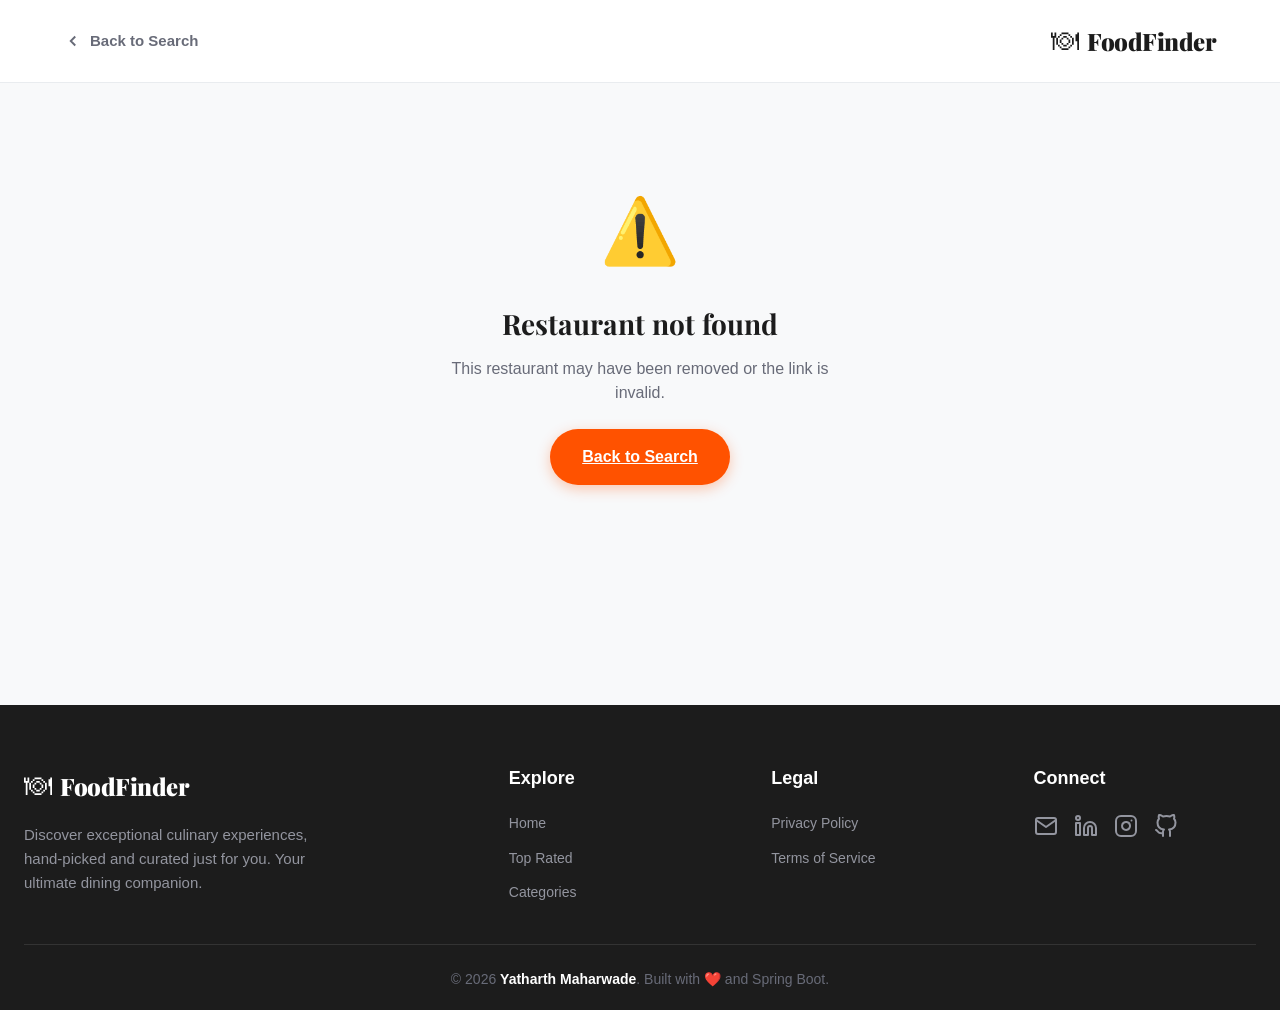
==== backend/src/main/resources/static/details.html @ bb1c381b "Initial Commit:Foodfinder v1.0.0" ====
<!DOCTYPE html>
<html lang="en">
<head>
    <meta charset="UTF-8">
    <meta name="viewport" content="width=device-width, initial-scale=1.0">
    <title>Restaurant Details — FoodFinder</title>
    <link rel="preconnect" href="https://fonts.googleapis.com">
    <link rel="preconnect" href="https://fonts.gstatic.com" crossorigin>
    <link href="https://fonts.googleapis.com/css2?family=Playfair+Display:wght@400;700;900&family=DM+Sans:ital,opsz,wght@0,9..40,300;0,9..40,400;0,9..40,500;1,9..40,300&display=swap" rel="stylesheet">
    <link rel="stylesheet" href="styles.css?v=2">
</head>
<body class="details-page">

<nav class="navbar navbar-detail">
    <a href="index.html" class="nav-back">
        <svg viewBox="0 0 24 24" fill="none" stroke="currentColor" stroke-width="2.5"><polyline points="15,18 9,12 15,6"/></svg>
        Back to Search
    </a>
    <div class="nav-brand">
        <span class="nav-logo">🍽</span>
        <span class="nav-name">FoodFinder</span>
    </div>
</nav>

<main class="detail-main">
    
    <!-- Loading & Error -->
    <div class="container">
        <div class="loading-state" id="detail-loading">
            <div class="spinner-wrap">
                <div class="spinner"></div>
                <p>Loading restaurant details...</p>
            </div>
        </div>

        <div class="error-state" id="detail-error" style="display:none">
            <div class="empty-icon">⚠️</div>
            <h3>Restaurant not found</h3>
            <p>This restaurant may have been removed or the link is invalid.</p>
            <a href="index.html" class="btn-search">Back to Search</a>
        </div>
    </div>

    <!-- Detail Content -->
    <div class="detail-content" id="detail-content" style="display:none">

        <!-- Full Width Hero Banner -->
        <div class="detail-hero-banner" id="detail-hero-banner">
            <div class="hero-overlay"></div>
            <div class="container detail-hero-container">
                <div class="detail-header-info glass-panel">
                    <div class="detail-badges" id="detail-badges"></div>
                    <h1 class="detail-name" id="detail-name"></h1>
                    <div class="detail-meta" id="detail-meta"></div>
                    <div class="detail-quick-facts" id="detail-quick-facts"></div>
                </div>
            </div>
        </div>

        <div class="container detail-body-overlap">
            <div class="detail-body">
                <div class="detail-main-col">

                    <!-- About -->
                    <section class="detail-section">
                        <h2 class="section-title">About</h2>
                        <div class="detail-about" id="detail-about"></div>
                    </section>

                    <!-- Menu / Dishes -->
                    <section class="detail-section" id="menu-section">
                        <h2 class="section-title">Menu Highlights</h2>
                        <div class="menu-tags" id="menu-tags"></div>
                    </section>

                    <!-- Map Placeholder -->
                    <section class="detail-section">
                        <h2 class="section-title">Location</h2>
                        <div class="map-placeholder" id="map-placeholder">
                            <div class="map-pin">📍</div>
                            <p class="map-address" id="map-address"></p>
                            <a class="btn-maps" id="maps-link" target="_blank" rel="noopener noreferrer">
                                Open in Google Maps
                            </a>
                        </div>
                    </section>
                </div>

                <aside class="detail-sidebar">

                    <!-- Rating Card -->
                    <div class="sidebar-card rating-card glass-sidebar">
                        <h3>Rating</h3>
                        <div class="big-rating" id="big-rating"></div>
                        <div class="rating-bar-wrap" id="rating-bar"></div>
                        <p class="rating-votes" id="rating-votes"></p>
                    </div>

                    <!-- Info Card -->
                    <div class="sidebar-card info-card glass-sidebar">
                        <h3>Details</h3>
                        <ul class="info-list" id="info-list"></ul>
                    </div>

                    <!-- Share / CTA -->
                    <div class="sidebar-card cta-card glass-sidebar">
                        <button class="btn-search full-width" id="share-btn">Share Restaurant</button>
                    </div>
                </aside>
            </div>
        </div>
    </div>
</main>

<footer class="footer">
    <div class="container">
        <div class="footer-grid">
            <div class="footer-col brand-col">
                <div class="footer-brand">
                    <span class="nav-logo">🍽</span>
                    <span class="nav-name">FoodFinder</span>
                </div>
                <p class="footer-description">Discover exceptional culinary experiences, hand-picked and curated just for you. Your ultimate dining companion.</p>
            </div>
            
            <div class="footer-col">
                <h4>Explore</h4>
                <ul>
                    <li><a href="index.html">Home</a></li>
                    <li><a href="#">Top Rated</a></li>
                    <li><a href="#">Categories</a></li>
                </ul>
            </div>

            <div class="footer-col">
                <h4>Legal</h4>
                <ul>
                    <li><a href="#">Privacy Policy</a></li>
                    <li><a href="#">Terms of Service</a></li>
                </ul>
            </div>
            
            <div class="footer-col">
                <h4>Connect</h4>
                <div class="social-links">
                    <a href="mailto:yatharth0503@hotmail.com" aria-label="Email" target="_blank" rel="noopener noreferrer">
                        <svg viewBox="0 0 24 24" width="24" height="24" stroke="currentColor" stroke-width="2" fill="none" stroke-linecap="round" stroke-linejoin="round"><path d="M4 4h16c1.1 0 2 .9 2 2v12c0 1.1-.9 2-2 2H4c-1.1 0-2-.9-2-2V6c0-1.1.9-2 2-2z"></path><polyline points="22,6 12,13 2,6"></polyline></svg>
                    </a>
                    <a href="https://www.linkedin.com/in/yatharthmaharwade/" aria-label="LinkedIn" target="_blank" rel="noopener noreferrer">
                        <svg viewBox="0 0 24 24" width="24" height="24" stroke="currentColor" stroke-width="2" fill="none" stroke-linecap="round" stroke-linejoin="round"><path d="M16 8a6 6 0 0 1 6 6v7h-4v-7a2 2 0 0 0-2-2 2 2 0 0 0-2 2v7h-4v-7a6 6 0 0 1 6-6z"></path><rect x="2" y="9" width="4" height="12"></rect><circle cx="4" cy="4" r="2"></circle></svg>
                    </a>
                    <a href="https://www.instagram.com/yatharth__maharwade/" aria-label="Instagram" target="_blank" rel="noopener noreferrer">
                        <svg viewBox="0 0 24 24" width="24" height="24" stroke="currentColor" stroke-width="2" fill="none" stroke-linecap="round" stroke-linejoin="round"><rect x="2" y="2" width="20" height="20" rx="5" ry="5"></rect><path d="M16 11.37A4 4 0 1 1 12.63 8 4 4 0 0 1 16 11.37z"></path><line x1="17.5" y1="6.5" x2="17.51" y2="6.5"></line></svg>
                    </a>
                    <a href="https://github.com/yatharth5304" aria-label="GitHub" target="_blank" rel="noopener noreferrer">
                        <svg viewBox="0 0 24 24" width="24" height="24" stroke="currentColor" stroke-width="2" fill="none" stroke-linecap="round" stroke-linejoin="round"><path d="M9 19c-5 1.5-5-2.5-7-3m14 6v-3.87a3.37 3.37 0 0 0-.94-2.61c3.14-.35 6.44-1.54 6.44-7A5.44 5.44 0 0 0 20 4.77 5.07 5.07 0 0 0 19.91 1S18.73.65 16 2.48a13.38 13.38 0 0 0-7 0C6.27.65 5.09 1 5.09 1A5.07 5.07 0 0 0 5 4.77a5.44 5.44 0 0 0-1.5 3.78c0 5.42 3.3 6.61 6.44 7A3.37 3.37 0 0 0 9 18.13V22"></path></svg>
                    </a>
                </div>
            </div>
        </div>
        
        <div class="footer-bottom">
            <p class="footer-copy">&copy; 2026 <strong>Yatharth Maharwade</strong>. Built with ❤️ and Spring Boot.</p>
        </div>
    </div>
</footer>

<script src="details.js?v=2"></script>
</body>
</html>
---- backend/src/main/resources/static/styles.css ----
/* ============================================
   FOODFINDER — Premium UI/UX Redesign
   Inspired by Swiggy / Zomato / Google Modern UX
   ============================================ */

/* --- RESET & BASE --- */
*, *::before, *::after { box-sizing: border-box; margin: 0; padding: 0; }

:root {
    /* Palette */
    --primary: #FF5200;      /* Swiggy/Zomato vibrant orange/red vibe */
    --primary-hover: #E64A00;
    --primary-light: #FFF0E5;
    --bg-color: #F8F9FA;
    --surface: #FFFFFF;
    
    --text-primary: #1C1C1C;
    --text-secondary: #686B78;
    --text-tertiary: #93959F;
    
    --border-color: #E9ECEF;
    --shadow-sm: 0 2px 8px rgba(28,28,28,0.08);
    --shadow-md: 0 8px 24px rgba(28,28,28,0.08);
    --shadow-lg: 0 16px 40px rgba(28,28,28,0.12);

    /* Typography */
    --font-display: 'Playfair Display', Georgia, serif;
    --font-body: 'Plus Jakarta Sans', -apple-system, sans-serif;

    /* Spacing */
    --radius-sm: 8px;
    --radius-md: 12px;
    --radius-lg: 20px;
    --radius-pill: 100px;

    /* Transitions */
    --transition: 0.25s cubic-bezier(0.4, 0, 0.2, 1);
}

html { scroll-behavior: smooth; }

body {
    font-family: var(--font-body);
    background: var(--bg-color);
    color: var(--text-primary);
    line-height: 1.5;
    min-height: 100vh;
    font-size: 15px;
    -webkit-font-smoothing: antialiased;
}

/* --- HERO / HEADER --- */
.hero {
    position: relative;
    background: var(--surface);
    display: flex;
    flex-direction: column;
    overflow: visible;
    border-bottom: 1px solid var(--border-color);
}

/* Optional subtle background pattern or gradient for hero */
.hero-bg {
    position: absolute;
    inset: 0;
    background: radial-gradient(circle at top right, #FFF4ED 0%, transparent 40%),
                radial-gradient(circle at bottom left, #F2F6FF 0%, transparent 40%);
    pointer-events: none;
    z-index: 0;
}

.navbar {
    position: relative;
    z-index: 10;
    display: flex;
    align-items: center;
    justify-content: space-between;
    padding: 20px 5%;
    max-width: 1400px;
    margin: 0 auto;
    width: 100%;
}

.nav-brand {
    display: flex;
    align-items: center;
    gap: 8px;
}

.nav-logo { font-size: 28px; }

.nav-name {
    font-family: var(--font-display);
    font-size: 24px;
    font-weight: 900;
    color: var(--surface);
    letter-spacing: -0.5px;
    text-shadow: 0 2px 4px rgba(0,0,0,0.5);
}

/* Detect Location Button in Nav */
.nav-actions {
    display: flex;
    gap: 12px;
}

.btn-location {
    display: flex;
    align-items: center;
    gap: 8px;
    background: var(--surface);
    color: var(--text-primary);
    border: 1px solid var(--border-color);
    padding: 10px 20px;
    border-radius: var(--radius-pill);
    font-family: var(--font-body);
    font-size: 14px;
    font-weight: 600;
    cursor: pointer;
    transition: var(--transition);
    box-shadow: var(--shadow-sm);
}

.btn-location svg {
    width: 18px; height: 18px;
    color: var(--primary);
}

.btn-location:hover {
    border-color: var(--primary);
    box-shadow: 0 4px 12px rgba(255,82,0,0.15);
}

.btn-location.loading {
    opacity: 0.7;
    pointer-events: none;
    animation: pulse 1.5s infinite;
}

.btn-location.active {
    background: var(--primary-light);
    border-color: var(--primary);
    color: var(--primary);
}

@keyframes pulse {
    0% { opacity: 0.6; }
    50% { opacity: 1; }
    100% { opacity: 0.6; }
}

/* --- HERO CONTENT --- */
.hero-content {
    position: relative;
    z-index: 5;
    display: flex;
    flex-direction: column;
    align-items: center;
    justify-content: center;
    padding: 80px 20px 100px;
    text-align: center;
}

.hero-title {
    font-family: var(--font-display);
    font-size: clamp(40px, 6vw, 72px);
    font-weight: 900;
    line-height: 1.1;
    color: var(--surface);
    text-shadow: 0 2px 10px rgba(0,0,0,0.6);
    letter-spacing: -1.5px;
    margin-bottom: 20px;
    animation: fadeUp 0.6s ease both;
}

.hero-title em {
    font-style: italic;
    color: var(--primary);
}

.hero-subtitle {
    font-size: 18px;
    color: var(--surface);
    text-shadow: 0 1px 4px rgba(0,0,0,0.6);
    max-width: 500px;
    margin-bottom: 48px;
    animation: fadeUp 0.6s 0.1s ease both;
}

@keyframes fadeUp {
    from { opacity: 0; transform: translateY(20px); }
    to { opacity: 1; transform: translateY(0); }
}

/* --- SEARCH CARD (Google/Airbnb Style) --- */
.search-card {
    background: var(--surface);
    border-radius: var(--radius-pill);
    padding: 10px;
    width: 100%;
    max-width: 800px;
    box-shadow: var(--shadow-lg);
    border: 1px solid var(--border-color);
    display: flex;
    align-items: center;
    animation: fadeUp 0.6s 0.2s ease both;
    position: relative;
    z-index: 20; /* Keep above results */
}

.search-fields {
    display: flex;
    flex: 1;
    align-items: center;
    position: relative;
}

.autocomplete-wrapper {
    position: relative;
    flex: 1;
    display: flex;
    flex-direction: column;
    padding: 8px 24px;
    border-radius: var(--radius-pill);
    transition: background 0.2s;
    cursor: text;
}

.autocomplete-wrapper:hover {
    background: var(--bg-color);
}

.autocomplete-wrapper:focus-within {
    background: var(--surface);
    box-shadow: 0 0 0 2px var(--primary) inset;
}

.search-field label {
    display: flex;
    align-items: center;
    gap: 6px;
    font-size: 12px;
    font-weight: 700;
    color: var(--text-primary);
    margin-bottom: 4px;
}

.search-field label svg {
    width: 14px; height: 14px;
    color: var(--primary);
}

.search-field input {
    background: transparent;
    border: none;
    outline: none;
    font-family: var(--font-body);
    font-size: 15px;
    font-weight: 500;
    color: var(--text-primary);
    width: 100%;
}

.search-field input::placeholder {
    color: var(--text-tertiary);
    font-weight: 400;
}

.search-divider {
    width: 1px;
    height: 40px;
    background: var(--border-color);
    margin: 0 8px;
}

.search-actions {
    margin-left: 8px;
}

.btn-search {
    background: var(--primary);
    color: white;
    border: none;
    border-radius: var(--radius-pill);
    padding: 16px 32px;
    font-family: var(--font-body);
    font-size: 16px;
    font-weight: 700;
    cursor: pointer;
    display: flex;
    align-items: center;
    gap: 8px;
    transition: var(--transition);
    box-shadow: 0 4px 14px rgba(255,82,0,0.3);
}

.btn-search:hover {
    background: var(--primary-hover);
    transform: translateY(-1px);
    box-shadow: 0 6px 20px rgba(255,82,0,0.4);
}

.btn-search svg {
    width: 20px; height: 20px;
    stroke: white;
}

/* --- AUTOCOMPLETE DROPDOWN --- */
.autocomplete-dropdown {
    position: absolute;
    top: calc(100% + 16px);
    left: 0;
    width: 100%;
    background: var(--surface);
    border-radius: var(--radius-md);
    box-shadow: var(--shadow-lg);
    border: 1px solid var(--border-color);
    overflow: hidden;
    display: none;
    z-index: 50;
    max-height: 300px;
    overflow-y: auto;
}

.suggestion-item {
    padding: 14px 20px;
    display: flex;
    align-items: center;
    gap: 12px;
    cursor: pointer;
    transition: background 0.15s;
    font-size: 15px;
    color: var(--text-primary);
    border-bottom: 1px solid var(--border-color);
}

.suggestion-item:last-child { border-bottom: none; }

.suggestion-item svg {
    width: 16px; height: 16px;
    color: var(--text-tertiary);
}

.suggestion-item:hover, .suggestion-item.active {
    background: var(--bg-color);
}

.suggestion-item strong {
    color: var(--primary);
    font-weight: 700;
}

/* Location Status */
.location-status {
    margin-top: 16px;
    font-size: 14px;
    font-weight: 500;
    min-height: 20px;
    transition: opacity 0.3s;
}
.location-status.success { color: #16A34A; }
.location-status.error { color: #DC2626; }

/* --- MAIN CONTENT --- */
.main-content {
    background: var(--bg-color);
    min-height: 60vh;
    padding: 60px 0;
}

.container {
    max-width: 1280px;
    margin: 0 auto;
    padding: 0 24px;
}

/* --- TOOLBAR --- */
.results-toolbar {
    display: flex;
    align-items: center;
    justify-content: space-between;
    margin-bottom: 32px;
    flex-wrap: wrap;
    gap: 16px;
}

.results-count {
    font-family: var(--font-display);
    font-size: 24px;
    font-weight: 700;
    color: var(--text-primary);
}

.results-count span {
    color: var(--primary);
}

.sort-controls {
    display: flex;
    align-items: center;
    gap: 16px;
    flex-wrap: wrap;
}

.sort-label {
    font-size: 13px;
    font-weight: 600;
    color: var(--text-tertiary);
    text-transform: uppercase;
    letter-spacing: 0.5px;
}

.sort-buttons {
    display: flex;
    gap: 8px;
    flex-wrap: wrap;
}

.sort-btn {
    background: var(--surface);
    border: 1px solid var(--border-color);
    border-radius: var(--radius-pill);
    padding: 8px 16px;
    font-family: var(--font-body);
    font-size: 14px;
    font-weight: 600;
    color: var(--text-secondary);
    cursor: pointer;
    transition: var(--transition);
}

.sort-btn:hover {
    border-color: var(--text-tertiary);
    color: var(--text-primary);
}

.sort-btn.active {
    background: var(--text-primary);
    border-color: var(--text-primary);
    color: var(--surface);
}

.sort-btn:disabled {
    opacity: 0.5;
    cursor: not-allowed;
}

/* --- RESTAURANT CARD (Modern & Clean) --- */
.restaurant-grid {
    display: grid;
    grid-template-columns: repeat(auto-fill, minmax(300px, 1fr));
    gap: 32px;
}

.restaurant-card {
    background: var(--surface);
    border-radius: var(--radius-md);
    overflow: hidden;
    transition: var(--transition);
    cursor: pointer;
    animation: cardIn 0.4s ease both;
    border: 1px solid transparent;
}

.restaurant-card:hover {
    transform: translateY(-4px) scale(1.02);
    box-shadow: var(--shadow-md);
}

@keyframes cardIn {
    from { opacity: 0; transform: translateY(10px); }
    to { opacity: 1; transform: translateY(0); }
}

.card-image {
    position: relative;
    height: 200px;
    background: var(--bg-color);
    border-radius: var(--radius-md);
    display: flex;
    align-items: center;
    justify-content: center;
    overflow: hidden;
    margin-bottom: 16px;
}

.card-emoji {
    font-size: 80px;
    transition: transform 0.4s ease;
}

.restaurant-card:hover .card-emoji {
    transform: scale(1.1) rotate(-5deg);
}

.card-image-overlay {
    position: absolute;
    inset: 0;
    background: linear-gradient(to bottom, transparent 60%, rgba(0,0,0,0.1));
}

.card-rating-badge {
    position: absolute;
    top: 12px;
    right: 12px;
    background: #259E47; /* Swiggy/Zomato green for rating */
    color: white;
    border-radius: 6px;
    padding: 4px 8px;
    display: flex;
    align-items: center;
    gap: 4px;
    font-size: 13px;
    font-weight: 700;
    box-shadow: var(--shadow-sm);
}

.card-rating-badge .rating-star { color: white; font-size: 11px; }

.card-distance {
    position: absolute;
    bottom: 12px;
    left: 12px;
    background: rgba(255,255,255,0.9);
    backdrop-filter: blur(4px);
    color: var(--text-primary);
    border-radius: 4px;
    padding: 4px 8px;
    font-size: 12px;
    font-weight: 700;
    box-shadow: var(--shadow-sm);
}

.card-body {
    padding: 0 4px;
}

.card-name {
    font-family: var(--font-body);
    font-size: 18px;
    font-weight: 700;
    color: var(--text-primary);
    margin-bottom: 6px;
    line-height: 1.3;
    white-space: nowrap;
    overflow: hidden;
    text-overflow: ellipsis;
}

.card-cuisines {
    font-size: 14px;
    color: var(--text-secondary);
    margin-bottom: 12px;
    white-space: nowrap;
    overflow: hidden;
    text-overflow: ellipsis;
}

.card-footer {
    display: flex;
    align-items: center;
    justify-content: space-between;
    padding-top: 12px;
    border-top: 1px dashed var(--border-color);
}

.card-price {
    font-size: 14px;
    font-weight: 600;
    color: var(--text-secondary);
}

.card-location {
    font-size: 13px;
    color: var(--text-tertiary);
    margin-top: 2px;
}

.btn-view {
    background: transparent;
    color: var(--primary);
    border: none;
    font-family: var(--font-body);
    font-size: 14px;
    font-weight: 700;
    cursor: pointer;
    display: flex;
    align-items: center;
    gap: 4px;
    transition: var(--transition);
}

.btn-view:hover {
    color: var(--primary-hover);
}

.btn-view svg {
    width: 16px; height: 16px;
    transition: transform 0.2s;
}

.restaurant-card:hover .btn-view svg {
    transform: translateX(4px);
}

/* --- SKELETON LOADER --- */
.skeleton-card {
    background: var(--surface);
    border-radius: var(--radius-md);
    height: 320px;
    padding: 0;
    display: flex;
    flex-direction: column;
    overflow: hidden;
}

.skeleton-card::before {
    content: "";
    display: block;
    height: 200px;
    background: #E2E4E8;
    margin-bottom: 16px;
    border-radius: var(--radius-md);
    animation: shimmer 1.5s infinite linear;
    background: linear-gradient(to right, #E2E4E8 8%, #F0F2F5 18%, #E2E4E8 33%);
    background-size: 800px 100%;
}

.skeleton-card::after {
    content: "";
    display: block;
    height: 20px;
    width: 70%;
    margin: 0 4px 12px;
    background: #E2E4E8;
    border-radius: 4px;
    animation: shimmer 1.5s infinite linear;
    background: linear-gradient(to right, #E2E4E8 8%, #F0F2F5 18%, #E2E4E8 33%);
    background-size: 800px 100%;
}

@keyframes shimmer {
    0% { background-position: -400px 0; }
    100% { background-position: 400px 0; }
}

/* --- EMPTY / ERROR STATES --- */
.empty-state, .error-state {
    display: flex;
    flex-direction: column;
    align-items: center;
    justify-content: center;
    padding: 100px 24px;
    text-align: center;
}

.empty-icon {
    font-size: 64px;
    margin-bottom: 24px;
}

.empty-state h3, .error-state h3 {
    font-family: var(--font-display);
    font-size: 28px;
    font-weight: 700;
    margin-bottom: 12px;
    color: var(--text-primary);
}

.empty-state p, .error-state p {
    color: var(--text-secondary);
    max-width: 400px;
    margin-bottom: 24px;
    font-size: 16px;
}

.btn-clear {
    background: var(--surface);
    color: var(--primary);
    border: 2px solid var(--primary);
    border-radius: var(--radius-pill);
    padding: 12px 32px;
    font-family: var(--font-body);
    font-size: 15px;
    font-weight: 700;
    cursor: pointer;
    transition: var(--transition);
}

.btn-clear:hover {
    background: var(--primary);
    color: white;
}

/* --- PAGINATION --- */
.pagination {
    display: flex;
    justify-content: center;
    align-items: center;
    gap: 8px;
    margin-top: 60px;
    flex-wrap: wrap;
}

.page-btn {
    width: 40px;
    height: 40px;
    border: 1px solid var(--border-color);
    border-radius: var(--radius-sm);
    background: var(--surface);
    font-family: var(--font-body);
    font-size: 14px;
    font-weight: 600;
    color: var(--text-secondary);
    cursor: pointer;
    transition: var(--transition);
    display: flex;
    align-items: center;
    justify-content: center;
}

.page-btn:hover, .page-btn.active {
    background: var(--text-primary);
    border-color: var(--text-primary);
    color: white;
}

.page-btn.prev-next {
    width: auto;
    padding: 0 16px;
}

.page-btn:disabled {
    opacity: 0.4;
    cursor: not-allowed;
}

/* --- DETAILS PAGE UI --- */
.details-page .navbar {
    background: var(--surface);
    border-bottom: 1px solid var(--border-color);
}
.details-page .nav-name {
    color: var(--text-primary);
    text-shadow: none;
}
.nav-back {
    display: flex;
    align-items: center;
    gap: 8px;
    font-size: 15px;
    font-weight: 600;
    color: var(--text-secondary);
    text-decoration: none;
    transition: var(--transition);
}
.nav-back:hover { color: var(--primary); }
.nav-back svg { width: 18px; height: 18px; }

.detail-main { padding: 0 0 80px; }

.detail-hero-banner {
    position: relative;
    width: 100%;
    height: 400px;
    background-size: cover;
    background-position: center;
    background-color: var(--bg-color);
    display: flex;
    align-items: flex-end;
    padding-bottom: 60px;
}

.detail-hero-banner .hero-overlay {
    position: absolute;
    inset: 0;
    background: linear-gradient(to top, rgba(0,0,0,0.85) 0%, rgba(0,0,0,0.1) 100%);
}

.detail-hero-container {
    position: relative;
    z-index: 5;
    width: 100%;
}

.glass-panel {
    background: rgba(255, 255, 255, 0.15);
    backdrop-filter: blur(16px);
    -webkit-backdrop-filter: blur(16px);
    border: 1px solid rgba(255, 255, 255, 0.2);
    border-radius: var(--radius-lg);
    padding: 32px;
    color: white;
    box-shadow: 0 16px 40px rgba(0, 0, 0, 0.3);
}

.detail-body-overlap {
    margin-top: -30px;
    position: relative;
    z-index: 10;
}

.detail-header-info { flex: 1; }
.detail-badges {
    display: flex;
    flex-wrap: wrap;
    gap: 8px;
    margin-bottom: 16px;
}
.detail-badge {
    background: var(--bg-color);
    padding: 6px 12px;
    border-radius: var(--radius-pill);
    font-size: 13px;
    font-weight: 700;
    color: var(--text-secondary);
}
.detail-badge.badge-cuisine {
    background: var(--primary-light);
    color: var(--primary);
}

.detail-name {
    font-family: var(--font-display);
    font-size: clamp(32px, 5vw, 48px);
    font-weight: 900;
    line-height: 1.1;
    margin-bottom: 12px;
    color: white;
    text-shadow: 0 2px 8px rgba(0,0,0,0.5);
}

.detail-meta {
    display: flex;
    flex-wrap: wrap;
    gap: 16px;
    color: rgba(255, 255, 255, 0.9);
    font-size: 15px;
    margin-bottom: 24px;
}

.detail-quick-facts {
    display: flex;
    flex-wrap: wrap;
    gap: 24px;
    padding-top: 24px;
    border-top: 1px solid rgba(255, 255, 255, 0.2);
}
.quick-fact { display: flex; flex-direction: column; gap: 4px; }
.quick-fact-label { font-size: 12px; font-weight: 600; color: rgba(255, 255, 255, 0.7); text-transform: uppercase; }
.quick-fact-value { font-size: 18px; font-weight: 700; color: white; }

.detail-body {
    display: grid;
    grid-template-columns: 1fr;
    gap: 32px;
}
@media(min-width: 900px) {
    .detail-body { grid-template-columns: 2fr 1fr; }
}

.detail-section {
    background: var(--surface);
    border-radius: var(--radius-lg);
    padding: 32px;
    margin-bottom: 32px;
    box-shadow: var(--shadow-sm);
    border: 1px solid var(--border-color);
}
.section-title {
    font-family: var(--font-display);
    font-size: 24px;
    margin-bottom: 24px;
    color: var(--text-primary);
}

.detail-about p {
    margin-bottom: 16px;
    font-size: 16px;
    line-height: 1.6;
    color: var(--text-secondary);
}

.menu-tags {
    display: flex;
    flex-wrap: wrap;
    gap: 12px;
}
.menu-tag {
    background: var(--bg-color);
    border: 1px solid var(--border-color);
    padding: 8px 16px;
    border-radius: var(--radius-md);
    font-size: 14px;
    font-weight: 600;
    color: var(--text-primary);
    transition: var(--transition);
    cursor: default;
}
.menu-tag:hover {
    transform: translateY(-2px);
    box-shadow: var(--shadow-sm);
    border-color: var(--primary);
    color: var(--primary);
}

.glass-sidebar {
    background: rgba(255, 255, 255, 0.85);
    backdrop-filter: blur(20px);
    -webkit-backdrop-filter: blur(20px);
}

.sidebar-card {
    background: var(--surface);
    border-radius: var(--radius-lg);
    padding: 24px;
    margin-bottom: 24px;
    box-shadow: var(--shadow-sm);
    border: 1px solid var(--border-color);
}
.sidebar-card h3 {
    font-size: 18px;
    margin-bottom: 16px;
}
.big-rating {
    font-size: 48px;
    font-weight: 900;
    color: #259E47;
    margin-bottom: 8px;
}
.big-rating span { font-size: 24px; color: var(--text-tertiary); }
.rating-bar-wrap { margin-bottom: 8px; background: var(--bg-color); border-radius: 4px; height: 8px; overflow: hidden; }
.rating-bar-fill { height: 100%; background: linear-gradient(90deg, #259E47, #43C36C); border-radius: 4px; transition: width 0.8s ease; }
.rating-votes { font-size: 13px; color: var(--text-secondary); }

/* --- CUISINE TAGS --- */
.cuisine-tag {
    display: inline-block;
    background: var(--primary-light);
    color: var(--primary);
    padding: 4px 10px;
    border-radius: var(--radius-pill);
    font-size: 13px;
    font-weight: 600;
    margin-right: 4px;
}

/* --- LOADING SPINNER --- */
.spinner-wrap {
    display: flex;
    flex-direction: column;
    align-items: center;
    gap: 16px;
    padding: 80px 24px;
    color: var(--text-secondary);
    font-size: 16px;
}
.spinner {
    width: 40px;
    height: 40px;
    border: 4px solid var(--border-color);
    border-top: 4px solid var(--primary);
    border-radius: 50%;
    animation: spin 0.8s linear infinite;
}
@keyframes spin {
    to { transform: rotate(360deg); }
}

/* --- MAP PLACEHOLDER --- */
.map-placeholder {
    background: var(--bg-color);
    border: 2px dashed var(--border-color);
    border-radius: var(--radius-md);
    padding: 40px 24px;
    text-align: center;
    display: flex;
    flex-direction: column;
    align-items: center;
    gap: 12px;
}
.map-pin { font-size: 40px; }
.map-address {
    font-size: 15px;
    color: var(--text-secondary);
    max-width: 400px;
    line-height: 1.5;
}
.btn-maps {
    display: inline-flex;
    align-items: center;
    gap: 8px;
    background: var(--primary);
    color: white;
    padding: 10px 24px;
    border-radius: var(--radius-pill);
    font-family: var(--font-body);
    font-size: 14px;
    font-weight: 700;
    text-decoration: none;
    transition: var(--transition);
    box-shadow: 0 4px 14px rgba(255,82,0,0.25);
}
.btn-maps:hover {
    background: var(--primary-hover);
    transform: translateY(-1px);
    box-shadow: 0 6px 20px rgba(255,82,0,0.35);
}

.info-list { list-style: none; display: flex; flex-direction: column; gap: 16px; }
.info-list li {
    display: flex;
    align-items: flex-start;
    gap: 12px;
    padding-bottom: 16px;
    border-bottom: 1px solid var(--border-color);
}
.info-list li:last-child { border-bottom: none; padding-bottom: 0; }
.info-list li div { display: flex; flex-direction: column; gap: 2px; }
.info-item { display: flex; align-items: flex-start; gap: 12px; }
.info-icon { font-size: 20px; }
.info-text { display: flex; flex-direction: column; }
.info-label { font-size: 12px; font-weight: 600; color: var(--text-tertiary); }
.info-value { font-size: 15px; font-weight: 500; color: var(--text-primary); }

.full-width { width: 100%; justify-content: center; }

/* --- FOOTER --- */
.footer {
    background: #1C1C1C;
    color: #FFFFFF;
    padding: 60px 0 20px;
    margin-top: 40px;
}

.footer .nav-name { color: #FFFFFF; text-shadow: none; }

.footer-grid {
    display: grid;
    grid-template-columns: 1fr;
    gap: 40px;
    margin-bottom: 40px;
}

@media(min-width: 768px) {
    .footer-grid { grid-template-columns: 2fr 1fr 1fr 1fr; }
}

.footer-brand {
    display: flex;
    align-items: center;
    gap: 8px;
    margin-bottom: 16px;
}

.footer-description {
    color: #93959F;
    font-size: 15px;
    line-height: 1.6;
    max-width: 320px;
}

.footer-col h4 {
    font-size: 18px;
    font-weight: 700;
    margin-bottom: 20px;
    color: #FFFFFF;
}

.footer-col ul {
    list-style: none;
    display: flex;
    flex-direction: column;
    gap: 12px;
}

.footer-col a {
    color: #93959F;
    text-decoration: none;
    font-size: 14px;
    font-weight: 500;
    transition: var(--transition);
}

.footer-col a:hover {
    color: var(--primary);
}

.social-links {
    display: flex;
    gap: 16px;
}

.social-links a {
    font-size: 24px;
    text-decoration: none;
    transition: var(--transition);
    display: inline-block;
}

.social-links a:hover {
    transform: translateY(-4px);
    filter: brightness(1.2);
}

.footer-bottom {
    border-top: 1px solid #333333;
    padding-top: 24px;
    text-align: center;
}

.footer-copy {
    color: #686B78;
    font-size: 14px;
}

.footer-copy strong {
    color: #FFFFFF;
}

/* --- RESPONSIVE DESIGN --- */
@media (max-width: 900px) {
    .search-card {
        flex-direction: column;
        border-radius: var(--radius-lg);
        padding: 16px;
        gap: 16px;
    }
    
    .search-fields {
        flex-direction: column;
        width: 100%;
        gap: 8px;
    }
    
    .search-divider {
        width: 100%;
        height: 1px;
        margin: 4px 0;
    }
    
    .autocomplete-wrapper {
        width: 100%;
    }
    
    .search-actions {
        width: 100%;
        margin-left: 0;
    }
    
    .btn-search {
        width: 100%;
        justify-content: center;
    }
    
    .autocomplete-dropdown {
        top: calc(100% + 4px);
    }
}

@media (max-width: 600px) {
    .hero-title { font-size: 36px; }
    .navbar { flex-direction: column; gap: 16px; }
    
    .restaurant-grid {
        grid-template-columns: 1fr;
    }
}
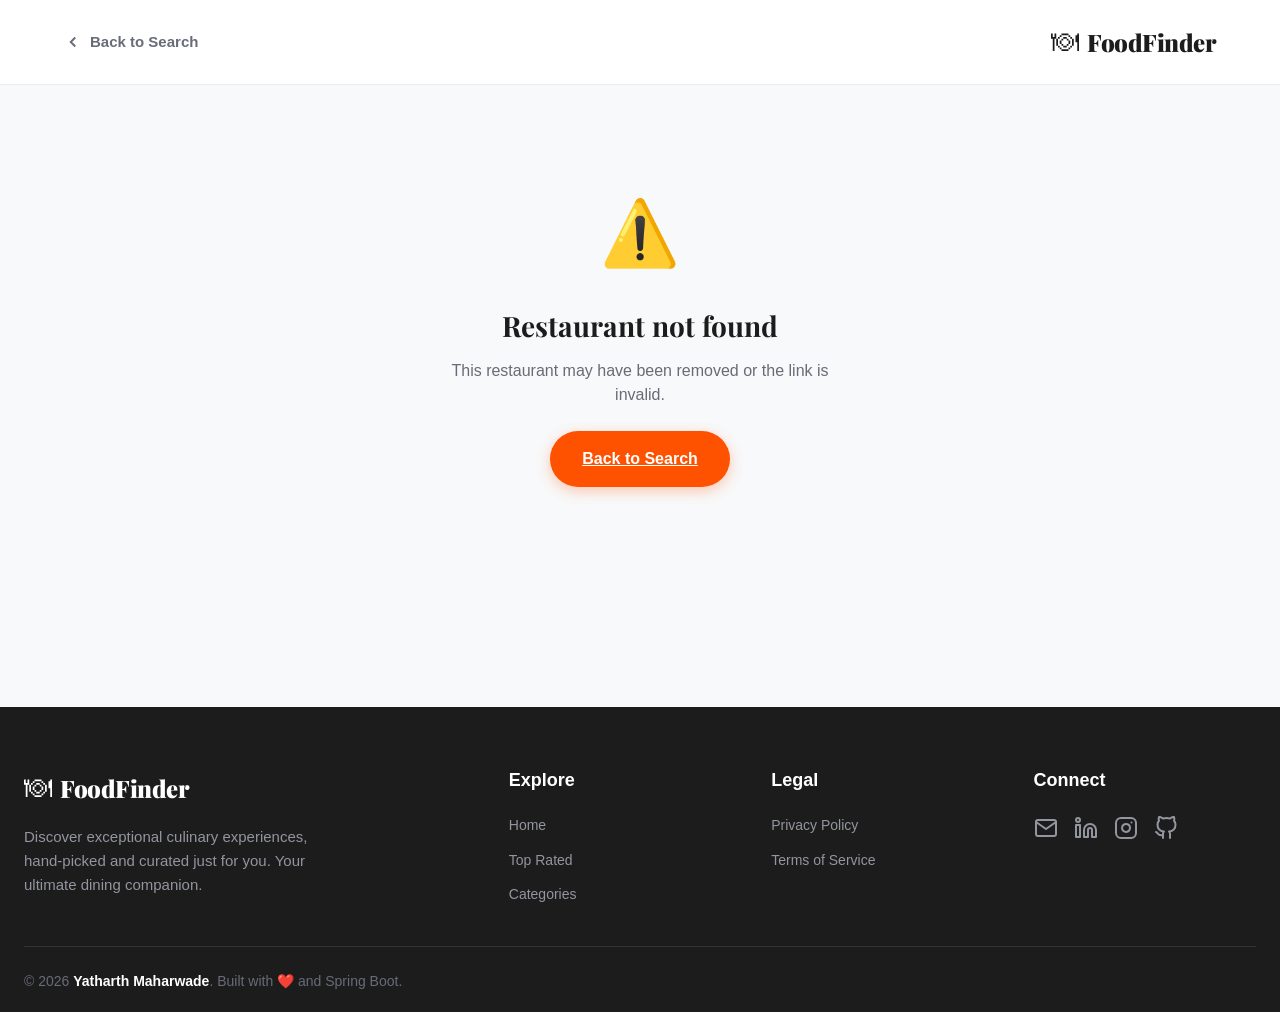
==== commit 084f3ebd: "feat: food images, favicon, quick filters, dark mode, interactive footer" ====
--- a/backend/src/main/resources/static/details.html
+++ b/backend/src/main/resources/static/details.html
@@ -4,6 +4,7 @@
     <meta charset="UTF-8">
     <meta name="viewport" content="width=device-width, initial-scale=1.0">
     <title>Restaurant Details — FoodFinder</title>
+    <link rel="icon" type="image/svg+xml" href="data:image/svg+xml,<svg xmlns='http://www.w3.org/2000/svg' viewBox='0 0 100 100'><text y='.9em' font-size='90'>🍽</text></svg>">
     <link rel="preconnect" href="https://fonts.googleapis.com">
     <link rel="preconnect" href="https://fonts.gstatic.com" crossorigin>
     <link href="https://fonts.googleapis.com/css2?family=Playfair+Display:wght@400;700;900&family=DM+Sans:ital,opsz,wght@0,9..40,300;0,9..40,400;0,9..40,500;1,9..40,300&display=swap" rel="stylesheet">
@@ -16,9 +17,15 @@
         <svg viewBox="0 0 24 24" fill="none" stroke="currentColor" stroke-width="2.5"><polyline points="15,18 9,12 15,6"/></svg>
         Back to Search
     </a>
-    <div class="nav-brand">
-        <span class="nav-logo">🍽</span>
-        <span class="nav-name">FoodFinder</span>
+    <div style="display:flex;align-items:center;gap:12px;">
+        <button class="btn-theme-toggle" id="theme-toggle" aria-label="Toggle dark mode">
+            <svg class="icon-moon" viewBox="0 0 24 24" fill="none" stroke="currentColor" stroke-width="2" stroke-linecap="round" stroke-linejoin="round"><path d="M21 12.79A9 9 0 1 1 11.21 3 7 7 0 0 0 21 12.79z"></path></svg>
+            <svg class="icon-sun" viewBox="0 0 24 24" fill="none" stroke="currentColor" stroke-width="2" stroke-linecap="round" stroke-linejoin="round"><circle cx="12" cy="12" r="5"/><line x1="12" y1="1" x2="12" y2="3"/><line x1="12" y1="21" x2="12" y2="23"/><line x1="4.22" y1="4.22" x2="5.64" y2="5.64"/><line x1="18.36" y1="18.36" x2="19.78" y2="19.78"/><line x1="1" y1="12" x2="3" y2="12"/><line x1="21" y1="12" x2="23" y2="12"/><line x1="4.22" y1="19.78" x2="5.64" y2="18.36"/><line x1="18.36" y1="5.64" x2="19.78" y2="4.22"/></svg>
+        </button>
+        <div class="nav-brand">
+            <span class="nav-logo">🍽</span>
+            <span class="nav-name">FoodFinder</span>
+        </div>
     </div>
 </nav>
 
--- a/backend/src/main/resources/static/styles.css
+++ b/backend/src/main/resources/static/styles.css
@@ -350,6 +350,51 @@
     font-weight: 700;
 }
 
+/* --- QUICK FILTER BUTTONS --- */
+.quick-filters {
+    display: flex;
+    align-items: center;
+    flex-wrap: wrap;
+    gap: 10px;
+    margin-top: 28px;
+    animation: fadeUp 0.6s 0.3s ease both;
+    justify-content: center;
+}
+
+.quick-filters-label {
+    font-size: 14px;
+    font-weight: 600;
+    color: rgba(255, 255, 255, 0.7);
+    letter-spacing: 0.5px;
+}
+
+.quick-filter-btn {
+    background: rgba(255, 255, 255, 0.15);
+    backdrop-filter: blur(8px);
+    -webkit-backdrop-filter: blur(8px);
+    border: 1px solid rgba(255, 255, 255, 0.25);
+    color: white;
+    padding: 8px 18px;
+    border-radius: var(--radius-pill);
+    font-family: var(--font-body);
+    font-size: 13px;
+    font-weight: 600;
+    cursor: pointer;
+    transition: var(--transition);
+    white-space: nowrap;
+}
+
+.quick-filter-btn:hover {
+    background: rgba(255, 255, 255, 0.3);
+    border-color: rgba(255, 255, 255, 0.5);
+    transform: translateY(-2px);
+    box-shadow: 0 4px 12px rgba(0, 0, 0, 0.2);
+}
+
+.quick-filter-btn:active {
+    transform: translateY(0);
+}
+
 /* Location Status */
 .location-status {
     margin-top: 16px;
@@ -1103,19 +1148,125 @@
     filter: brightness(1.2);
 }
 
+
+
+.footer-copy {
+    color: #686B78;
+    font-size: 14px;
+}
+
+.footer-copy strong {
+    color: #FFFFFF;
+}
+
+/* Footer Quick Search */
+.footer-search {
+    display: flex;
+    margin-top: 20px;
+    border-radius: var(--radius-pill);
+    overflow: hidden;
+    border: 1px solid #333;
+}
+
+.footer-search-input {
+    flex: 1;
+    padding: 10px 16px;
+    background: #2A2A2A;
+    border: none;
+    color: white;
+    font-family: var(--font-body);
+    font-size: 14px;
+    outline: none;
+}
+
+.footer-search-input::placeholder {
+    color: #686B78;
+}
+
+.footer-search-input:focus {
+    background: #333;
+}
+
+.footer-search-btn {
+    padding: 10px 16px;
+    background: var(--primary);
+    border: none;
+    cursor: pointer;
+    font-size: 16px;
+    transition: var(--transition);
+}
+
+.footer-search-btn:hover {
+    background: var(--primary-hover);
+}
+
+/* Footer Tech Stack Badges */
+.footer-tech-stack {
+    display: flex;
+    flex-wrap: wrap;
+    gap: 8px;
+    margin-top: 20px;
+}
+
+.tech-badge {
+    background: #2A2A2A;
+    color: #93959F;
+    padding: 4px 12px;
+    border-radius: var(--radius-pill);
+    font-size: 12px;
+    font-weight: 600;
+    border: 1px solid #333;
+    transition: var(--transition);
+}
+
+.tech-badge:hover {
+    border-color: var(--primary);
+    color: var(--primary);
+}
+
+/* Footer Bottom Layout */
 .footer-bottom {
     border-top: 1px solid #333333;
     padding-top: 24px;
-    text-align: center;
-}
-
-.footer-copy {
-    color: #686B78;
-    font-size: 14px;
-}
-
-.footer-copy strong {
-    color: #FFFFFF;
+    display: flex;
+    align-items: center;
+    justify-content: space-between;
+}
+
+@media (max-width: 600px) {
+    .footer-bottom {
+        flex-direction: column;
+        gap: 16px;
+        text-align: center;
+    }
+}
+
+/* Back to Top Button */
+.btn-back-to-top {
+    background: transparent;
+    border: 1px solid #555;
+    color: #93959F;
+    padding: 8px 20px;
+    border-radius: var(--radius-pill);
+    font-family: var(--font-body);
+    font-size: 13px;
+    font-weight: 600;
+    cursor: pointer;
+    transition: var(--transition);
+    white-space: nowrap;
+}
+
+.btn-back-to-top:hover {
+    border-color: var(--primary);
+    color: var(--primary);
+    transform: translateY(-2px);
+}
+
+/* Footer Cuisine Link Hover */
+.footer-cuisine-link {
+    display: inline-flex;
+    align-items: center;
+    gap: 4px;
 }
 
 /* --- RESPONSIVE DESIGN --- */
@@ -1166,3 +1317,258 @@
         grid-template-columns: 1fr;
     }
 }
+
+/* ============================================
+   DARK MODE — Toggle Button & Theme
+   ============================================ */
+
+/* Toggle Button */
+.btn-theme-toggle {
+    display: flex;
+    align-items: center;
+    justify-content: center;
+    width: 44px;
+    height: 44px;
+    border-radius: 50%;
+    border: 1px solid rgba(255, 255, 255, 0.3);
+    background: rgba(255, 255, 255, 0.1);
+    backdrop-filter: blur(8px);
+    -webkit-backdrop-filter: blur(8px);
+    cursor: pointer;
+    transition: var(--transition);
+    color: white;
+}
+
+.btn-theme-toggle svg {
+    width: 20px;
+    height: 20px;
+}
+
+.btn-theme-toggle .icon-sun {
+    display: none;
+}
+
+.btn-theme-toggle:hover {
+    background: rgba(255, 255, 255, 0.25);
+    transform: rotate(15deg);
+}
+
+/* Details page toggle override */
+.details-page .btn-theme-toggle {
+    border-color: var(--border-color);
+    background: var(--bg-color);
+    color: var(--text-primary);
+}
+.details-page .btn-theme-toggle:hover {
+    background: var(--border-color);
+}
+
+/* Dark Mode Active — swap icons */
+[data-theme="dark"] .btn-theme-toggle .icon-moon { display: none; }
+[data-theme="dark"] .btn-theme-toggle .icon-sun { display: block; }
+
+/* ── Dark Theme Variables ────────────────────── */
+[data-theme="dark"] {
+    --bg-color: #0D0D0D;
+    --surface: #1A1A1A;
+    --text-primary: #E8E8E8;
+    --text-secondary: #A0A0A0;
+    --text-tertiary: #6B6B6B;
+    --border-color: #2A2A2A;
+    --shadow-sm: 0 2px 8px rgba(0, 0, 0, 0.3);
+    --shadow-md: 0 8px 24px rgba(0, 0, 0, 0.4);
+    --shadow-lg: 0 16px 40px rgba(0, 0, 0, 0.5);
+    --primary-light: #2A1A0E;
+}
+
+/* ── Dark: Hero Section ──────────────────────── */
+[data-theme="dark"] .hero {
+    border-bottom-color: #2A2A2A;
+}
+
+/* ── Dark: Search Card ───────────────────────── */
+[data-theme="dark"] .search-card {
+    background: #1A1A1A;
+    border-color: #333;
+}
+[data-theme="dark"] .autocomplete-wrapper:hover {
+    background: #222;
+}
+[data-theme="dark"] .autocomplete-wrapper:focus-within {
+    background: #1A1A1A;
+}
+[data-theme="dark"] .search-field input {
+    color: #E8E8E8;
+}
+[data-theme="dark"] .search-field input::placeholder {
+    color: #555;
+}
+[data-theme="dark"] .search-divider {
+    background: #333;
+}
+[data-theme="dark"] .autocomplete-dropdown {
+    background: #1A1A1A;
+    border-color: #333;
+}
+[data-theme="dark"] .suggestion-item {
+    color: #E8E8E8;
+    border-bottom-color: #2A2A2A;
+}
+[data-theme="dark"] .suggestion-item:hover,
+[data-theme="dark"] .suggestion-item.active {
+    background: #222;
+}
+
+/* ── Dark: Quick Filters ─────────────────────── */
+[data-theme="dark"] .quick-filter-btn {
+    background: rgba(255, 255, 255, 0.08);
+    border-color: rgba(255, 255, 255, 0.15);
+}
+[data-theme="dark"] .quick-filter-btn:hover {
+    background: rgba(255, 255, 255, 0.18);
+}
+
+/* ── Dark: Location Button ───────────────────── */
+[data-theme="dark"] .btn-location {
+    background: #1A1A1A;
+    color: #E8E8E8;
+    border-color: #333;
+}
+[data-theme="dark"] .btn-location.active {
+    background: #2A1A0E;
+    border-color: var(--primary);
+    color: var(--primary);
+}
+
+/* ── Dark: Restaurant Cards ──────────────────── */
+[data-theme="dark"] .restaurant-card {
+    background: #1A1A1A;
+}
+[data-theme="dark"] .restaurant-card:hover {
+    box-shadow: 0 8px 24px rgba(0, 0, 0, 0.5);
+}
+[data-theme="dark"] .card-body {
+    color: #E8E8E8;
+}
+[data-theme="dark"] .card-name {
+    color: #E8E8E8;
+}
+[data-theme="dark"] .card-cuisines {
+    color: #A0A0A0;
+}
+[data-theme="dark"] .card-footer {
+    border-top-color: #2A2A2A;
+}
+[data-theme="dark"] .card-price {
+    color: #A0A0A0;
+}
+[data-theme="dark"] .card-location {
+    color: #6B6B6B;
+}
+[data-theme="dark"] .cuisine-tag {
+    background: #2A1A0E;
+}
+[data-theme="dark"] .card-distance {
+    background: rgba(26, 26, 26, 0.9);
+    color: #E8E8E8;
+}
+[data-theme="dark"] .card-image {
+    background: #222;
+}
+
+/* ── Dark: Skeleton Loader ───────────────────── */
+[data-theme="dark"] .skeleton-card { background: #1A1A1A; }
+[data-theme="dark"] .skeleton-card::before,
+[data-theme="dark"] .skeleton-card::after {
+    background: linear-gradient(to right, #222 8%, #2A2A2A 18%, #222 33%);
+}
+
+/* ── Dark: Sort & Toolbar ────────────────────── */
+[data-theme="dark"] .sort-btn {
+    background: #1A1A1A;
+    border-color: #333;
+    color: #A0A0A0;
+}
+[data-theme="dark"] .sort-btn:hover {
+    border-color: #555;
+    color: #E8E8E8;
+}
+[data-theme="dark"] .sort-btn.active {
+    background: #E8E8E8;
+    border-color: #E8E8E8;
+    color: #0D0D0D;
+}
+
+/* ── Dark: Pagination ────────────────────────── */
+[data-theme="dark"] .page-btn {
+    background: #1A1A1A;
+    border-color: #333;
+    color: #A0A0A0;
+}
+[data-theme="dark"] .page-btn:hover,
+[data-theme="dark"] .page-btn.active {
+    background: #E8E8E8;
+    border-color: #E8E8E8;
+    color: #0D0D0D;
+}
+
+/* ── Dark: Empty & Error States ──────────────── */
+[data-theme="dark"] .btn-clear {
+    background: transparent;
+    color: var(--primary);
+    border-color: var(--primary);
+}
+[data-theme="dark"] .btn-clear:hover {
+    background: var(--primary);
+    color: white;
+}
+
+/* ── Dark: Details Page ──────────────────────── */
+[data-theme="dark"] .details-page .navbar {
+    background: #1A1A1A;
+    border-bottom-color: #2A2A2A;
+}
+[data-theme="dark"] .details-page .nav-name {
+    color: #E8E8E8;
+}
+[data-theme="dark"] .nav-back {
+    color: #A0A0A0;
+}
+[data-theme="dark"] .detail-section {
+    background: #1A1A1A;
+    border-color: #2A2A2A;
+}
+[data-theme="dark"] .detail-about p {
+    color: #A0A0A0;
+}
+[data-theme="dark"] .menu-tag {
+    background: #222;
+    border-color: #333;
+    color: #E8E8E8;
+}
+[data-theme="dark"] .menu-tag:hover {
+    border-color: var(--primary);
+    color: var(--primary);
+}
+[data-theme="dark"] .sidebar-card {
+    background: #1A1A1A;
+    border-color: #2A2A2A;
+}
+[data-theme="dark"] .glass-sidebar {
+    background: rgba(26, 26, 26, 0.85);
+}
+[data-theme="dark"] .info-list li {
+    border-bottom-color: #2A2A2A;
+}
+[data-theme="dark"] .map-placeholder {
+    background: #222;
+    border-color: #333;
+}
+
+/* ── Dark: Footer ────────────────────────────── */
+[data-theme="dark"] .footer {
+    background: #0A0A0A;
+}
+[data-theme="dark"] .footer-bottom {
+    border-top-color: #222;
+}
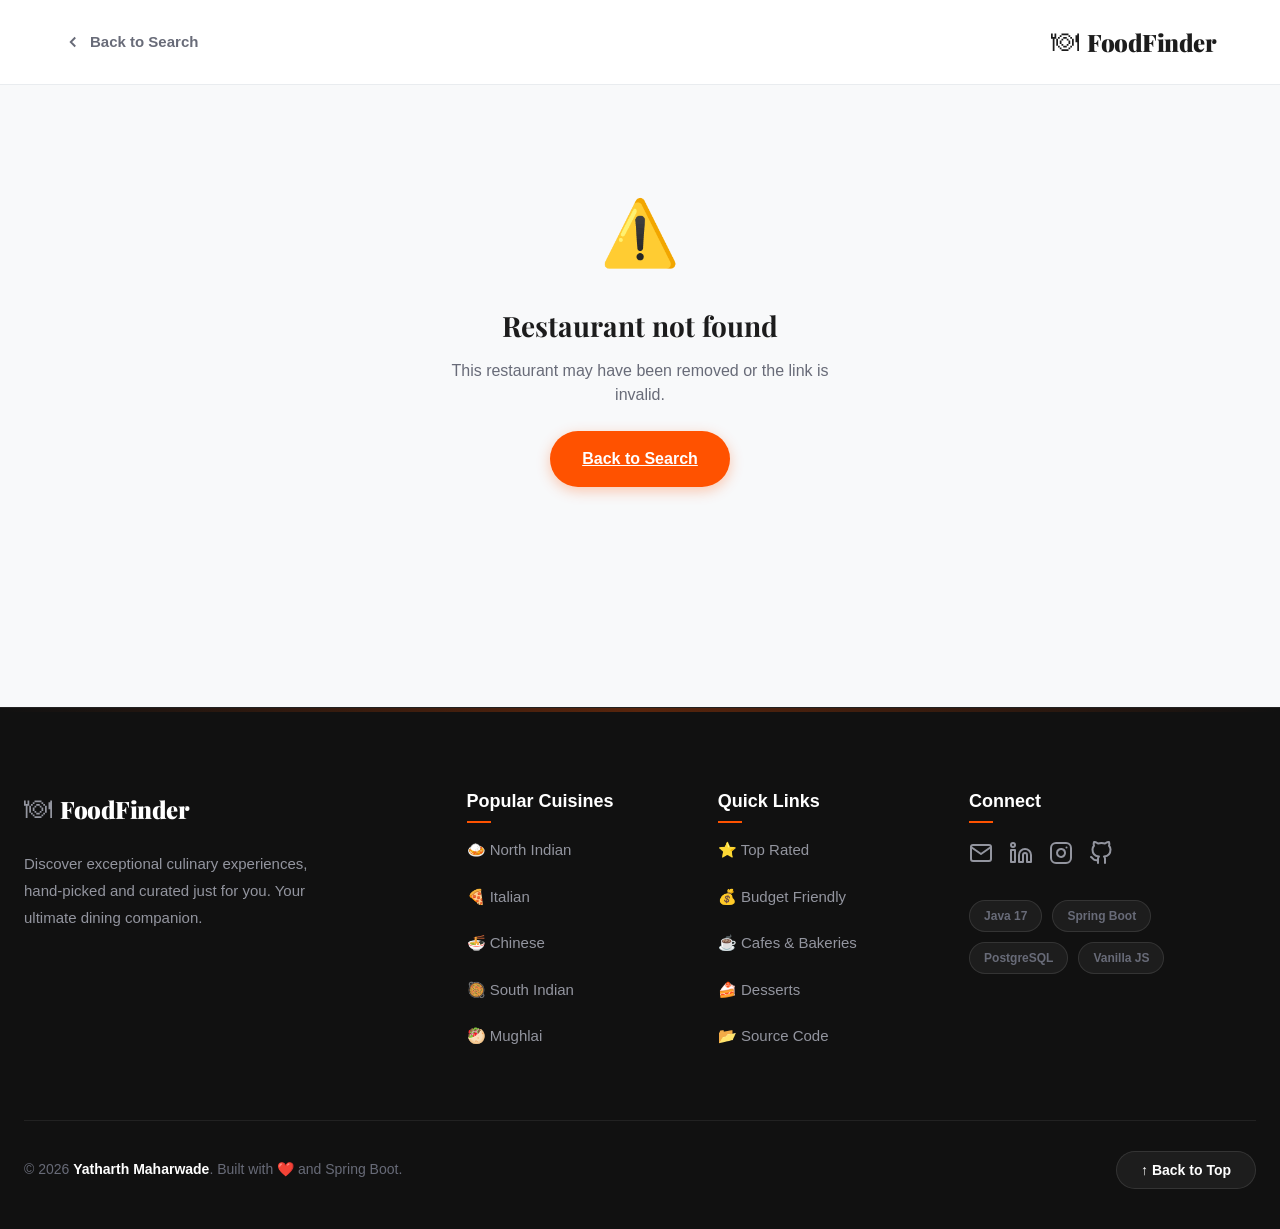
==== commit 43831fb9: "fix: dark mode" ====
--- a/backend/src/main/resources/static/details.html
+++ b/backend/src/main/resources/static/details.html
@@ -131,19 +131,24 @@
             </div>
             
             <div class="footer-col">
-                <h4>Explore</h4>
+                <h4>Popular Cuisines</h4>
                 <ul>
-                    <li><a href="index.html">Home</a></li>
-                    <li><a href="#">Top Rated</a></li>
-                    <li><a href="#">Categories</a></li>
+                    <li><a href="index.html?cuisine=North+Indian" class="footer-cuisine-link">🍛 North Indian</a></li>
+                    <li><a href="index.html?cuisine=Italian" class="footer-cuisine-link">🍕 Italian</a></li>
+                    <li><a href="index.html?cuisine=Chinese" class="footer-cuisine-link">🍜 Chinese</a></li>
+                    <li><a href="index.html?cuisine=South+Indian" class="footer-cuisine-link">🥘 South Indian</a></li>
+                    <li><a href="index.html?cuisine=Mughlai" class="footer-cuisine-link">🥙 Mughlai</a></li>
                 </ul>
             </div>
 
             <div class="footer-col">
-                <h4>Legal</h4>
+                <h4>Quick Links</h4>
                 <ul>
-                    <li><a href="#">Privacy Policy</a></li>
-                    <li><a href="#">Terms of Service</a></li>
+                    <li><a href="index.html?sort=rated">⭐ Top Rated</a></li>
+                    <li><a href="index.html?sort=cheapest">💰 Budget Friendly</a></li>
+                    <li><a href="index.html?cuisine=Cafe">☕ Cafes & Bakeries</a></li>
+                    <li><a href="index.html?cuisine=Desserts">🍰 Desserts</a></li>
+                    <li><a href="https://github.com/yatharth5304/FoodFinder" target="_blank" rel="noopener noreferrer">📂 Source Code</a></li>
                 </ul>
             </div>
             
@@ -163,11 +168,18 @@
                         <svg viewBox="0 0 24 24" width="24" height="24" stroke="currentColor" stroke-width="2" fill="none" stroke-linecap="round" stroke-linejoin="round"><path d="M9 19c-5 1.5-5-2.5-7-3m14 6v-3.87a3.37 3.37 0 0 0-.94-2.61c3.14-.35 6.44-1.54 6.44-7A5.44 5.44 0 0 0 20 4.77 5.07 5.07 0 0 0 19.91 1S18.73.65 16 2.48a13.38 13.38 0 0 0-7 0C6.27.65 5.09 1 5.09 1A5.07 5.07 0 0 0 5 4.77a5.44 5.44 0 0 0-1.5 3.78c0 5.42 3.3 6.61 6.44 7A3.37 3.37 0 0 0 9 18.13V22"></path></svg>
                     </a>
                 </div>
+                <div class="footer-tech-stack">
+                    <span class="tech-badge">Java 17</span>
+                    <span class="tech-badge">Spring Boot</span>
+                    <span class="tech-badge">PostgreSQL</span>
+                    <span class="tech-badge">Vanilla JS</span>
+                </div>
             </div>
         </div>
         
         <div class="footer-bottom">
             <p class="footer-copy">&copy; 2026 <strong>Yatharth Maharwade</strong>. Built with ❤️ and Spring Boot.</p>
+            <button class="btn-back-to-top" id="back-to-top" aria-label="Back to top">↑ Back to Top</button>
         </div>
     </div>
 </footer>
--- a/backend/src/main/resources/static/styles.css
+++ b/backend/src/main/resources/static/styles.css
@@ -47,6 +47,12 @@
     min-height: 100vh;
     font-size: 15px;
     -webkit-font-smoothing: antialiased;
+    transition: background-color 0.5s ease, color 0.5s ease;
+}
+
+/* Smooth theme transitions for all major containers */
+header, main, footer, .search-card, .restaurant-card, .btn-location, .sort-btn, .page-btn {
+    transition: background-color 0.5s ease, border-color 0.5s ease, color 0.5s ease, box-shadow 0.5s ease;
 }
 
 /* --- HERO / HEADER --- */
@@ -101,7 +107,61 @@
 /* Detect Location Button in Nav */
 .nav-actions {
     display: flex;
-    gap: 12px;
+    align-items: center;
+    gap: 16px;
+}
+
+.btn-theme-toggle {
+    width: 44px;
+    height: 44px;
+    border-radius: 50%;
+    border: 1px solid rgba(255,255,255,0.25);
+    background: rgba(255,255,255,0.15);
+    backdrop-filter: blur(10px);
+    -webkit-backdrop-filter: blur(10px);
+    cursor: pointer;
+    display: flex;
+    align-items: center;
+    justify-content: center;
+    transition: all 0.5s cubic-bezier(0.175, 0.885, 0.32, 1.275);
+    box-shadow: 0 4px 15px rgba(0,0,0,0.2);
+    color: white;
+    padding: 0;
+}
+
+.btn-theme-toggle:hover {
+    transform: rotate(30deg) scale(1.15);
+    background: rgba(255,255,255,0.25);
+    border-color: rgba(255,255,255,0.5);
+    box-shadow: 0 8px 25px rgba(0,0,0,0.3);
+}
+
+.btn-theme-toggle:active {
+    transform: scale(0.9);
+}
+
+.btn-theme-toggle svg {
+    width: 22px;
+    height: 22px;
+    stroke-width: 2.5px;
+}
+
+/* Light mode icon styling */
+.icon-moon {
+    color: #FFD700;
+    filter: drop-shadow(0 0 5px rgba(255, 215, 0, 0.5));
+}
+
+/* Dark mode button styling */
+[data-theme="dark"] .btn-theme-toggle {
+    background: rgba(0,0,0,0.4);
+    border-color: rgba(100,149,237,0.4);
+    box-shadow: 0 0 20px rgba(100,149,237,0.3);
+}
+
+[data-theme="dark"] .icon-sun {
+    color: #FFF;
+    filter: drop-shadow(0 0 10px rgba(255, 255, 255, 0.8));
 }
 
 .btn-location {
@@ -1150,6 +1210,142 @@
 
 
 
+/* Theme Toggle Icons */
+.icon-sun {
+    display: none;
+}
+
+[data-theme="dark"] .icon-sun {
+    display: block;
+}
+
+[data-theme="dark"] .icon-moon {
+    display: none;
+}
+
+/* Footer Enhancements */
+.footer {
+    background: #111;
+    color: #93959F;
+    padding: 80px 0 40px;
+    border-top: 1px solid #222;
+    position: relative;
+    overflow: hidden;
+}
+
+.footer::before {
+    content: '';
+    position: absolute;
+    top: 0;
+    left: 0;
+    width: 100%;
+    height: 4px;
+    background: linear-gradient(90deg, transparent, var(--primary), transparent);
+    opacity: 0.3;
+}
+
+.footer-grid {
+    display: grid;
+    grid-template-columns: 2fr 1fr 1fr 1.5fr;
+    gap: 60px;
+    margin-bottom: 60px;
+}
+
+.footer-col h4 {
+    color: #FFFFFF;
+    font-size: 18px;
+    font-weight: 700;
+    margin-bottom: 24px;
+    position: relative;
+    display: inline-block;
+}
+
+.footer-col h4::after {
+    content: '';
+    position: absolute;
+    bottom: -8px;
+    left: 0;
+    width: 24px;
+    height: 2px;
+    background: var(--primary);
+}
+
+.footer-col ul li {
+    margin-bottom: 12px;
+}
+
+.footer-col ul li a {
+    color: #93959F;
+    font-size: 15px;
+    transition: var(--transition);
+}
+
+.footer-col ul li a:hover {
+    color: var(--primary);
+    padding-left: 4px;
+}
+
+.footer-description {
+    line-height: 1.8;
+    margin-top: 20px;
+    font-size: 15px;
+}
+
+/* Tech Stack Badges */
+.footer-tech-stack {
+    display: flex;
+    flex-wrap: wrap;
+    gap: 10px;
+    margin-top: 25px;
+}
+
+.tech-badge {
+    background: rgba(255, 255, 255, 0.05);
+    color: #686B78;
+    padding: 6px 14px;
+    border-radius: var(--radius-pill);
+    font-size: 12px;
+    font-weight: 600;
+    border: 1px solid rgba(255, 255, 255, 0.1);
+    transition: all 0.3s ease;
+}
+
+.tech-badge:hover {
+    background: rgba(255, 71, 101, 0.1);
+    border-color: var(--primary);
+    color: var(--primary);
+    transform: translateY(-2px);
+}
+
+/* Back to Top */
+.btn-back-to-top {
+    background: rgba(255, 255, 255, 0.05);
+    border: 1px solid rgba(255, 255, 255, 0.1);
+    color: #FFFFFF;
+    padding: 10px 24px;
+    border-radius: var(--radius-pill);
+    font-family: var(--font-body);
+    font-size: 14px;
+    font-weight: 600;
+    cursor: pointer;
+    transition: all 0.3s cubic-bezier(0.4, 0, 0.2, 1);
+}
+
+.btn-back-to-top:hover {
+    background: var(--primary);
+    border-color: var(--primary);
+    transform: translateY(-3px);
+    box-shadow: 0 4px 15px rgba(255, 71, 101, 0.3);
+}
+/* Footer Bottom Layout */
+.footer-bottom {
+    border-top: 1px solid #222;
+    padding-top: 30px;
+    display: flex;
+    align-items: center;
+    justify-content: space-between;
+}
+
 .footer-copy {
     color: #686B78;
     font-size: 14px;
@@ -1157,109 +1353,6 @@
 
 .footer-copy strong {
     color: #FFFFFF;
-}
-
-/* Footer Quick Search */
-.footer-search {
-    display: flex;
-    margin-top: 20px;
-    border-radius: var(--radius-pill);
-    overflow: hidden;
-    border: 1px solid #333;
-}
-
-.footer-search-input {
-    flex: 1;
-    padding: 10px 16px;
-    background: #2A2A2A;
-    border: none;
-    color: white;
-    font-family: var(--font-body);
-    font-size: 14px;
-    outline: none;
-}
-
-.footer-search-input::placeholder {
-    color: #686B78;
-}
-
-.footer-search-input:focus {
-    background: #333;
-}
-
-.footer-search-btn {
-    padding: 10px 16px;
-    background: var(--primary);
-    border: none;
-    cursor: pointer;
-    font-size: 16px;
-    transition: var(--transition);
-}
-
-.footer-search-btn:hover {
-    background: var(--primary-hover);
-}
-
-/* Footer Tech Stack Badges */
-.footer-tech-stack {
-    display: flex;
-    flex-wrap: wrap;
-    gap: 8px;
-    margin-top: 20px;
-}
-
-.tech-badge {
-    background: #2A2A2A;
-    color: #93959F;
-    padding: 4px 12px;
-    border-radius: var(--radius-pill);
-    font-size: 12px;
-    font-weight: 600;
-    border: 1px solid #333;
-    transition: var(--transition);
-}
-
-.tech-badge:hover {
-    border-color: var(--primary);
-    color: var(--primary);
-}
-
-/* Footer Bottom Layout */
-.footer-bottom {
-    border-top: 1px solid #333333;
-    padding-top: 24px;
-    display: flex;
-    align-items: center;
-    justify-content: space-between;
-}
-
-@media (max-width: 600px) {
-    .footer-bottom {
-        flex-direction: column;
-        gap: 16px;
-        text-align: center;
-    }
-}
-
-/* Back to Top Button */
-.btn-back-to-top {
-    background: transparent;
-    border: 1px solid #555;
-    color: #93959F;
-    padding: 8px 20px;
-    border-radius: var(--radius-pill);
-    font-family: var(--font-body);
-    font-size: 13px;
-    font-weight: 600;
-    cursor: pointer;
-    transition: var(--transition);
-    white-space: nowrap;
-}
-
-.btn-back-to-top:hover {
-    border-color: var(--primary);
-    color: var(--primary);
-    transform: translateY(-2px);
 }
 
 /* Footer Cuisine Link Hover */
@@ -1381,9 +1474,37 @@
     --primary-light: #2A1A0E;
 }
 
+[data-theme="dark"] h1, 
+[data-theme="dark"] h2, 
+[data-theme="dark"] h3, 
+[data-theme="dark"] h4,
+[data-theme="dark"] .section-title,
+[data-theme="dark"] .results-count,
+[data-theme="dark"] label {
+    color: #E8E8E8 !important;
+}
+
+[data-theme="dark"] p {
+    color: #A0A0A0;
+}
+
 /* ── Dark: Hero Section ──────────────────────── */
 [data-theme="dark"] .hero {
     border-bottom-color: #2A2A2A;
+}
+
+[data-theme="dark"] .hero-title,
+[data-theme="dark"] .hero-subtitle {
+    color: #FFFFFF; /* Ensure hero text stays visible on dark hero image */
+    text-shadow: 0 2px 10px rgba(0,0,0,0.8);
+}
+
+[data-theme="dark"] .nav-name {
+    color: #FFFFFF;
+}
+
+[data-theme="dark"] .quick-filters-label {
+    color: #A0A0A0;
 }
 
 /* ── Dark: Search Card ───────────────────────── */
@@ -1423,9 +1544,11 @@
 [data-theme="dark"] .quick-filter-btn {
     background: rgba(255, 255, 255, 0.08);
     border-color: rgba(255, 255, 255, 0.15);
+    color: #E8E8E8;
 }
 [data-theme="dark"] .quick-filter-btn:hover {
     background: rgba(255, 255, 255, 0.18);
+    color: #FFFFFF;
 }
 
 /* ── Dark: Location Button ───────────────────── */
@@ -1572,3 +1695,12 @@
 [data-theme="dark"] .footer-bottom {
     border-top-color: #222;
 }
+
+[data-theme="dark"] .tech-badge {
+    background: rgba(255, 255, 255, 0.1);
+    color: #E8E8E8;
+}
+
+[data-theme="dark"] .hero-bg {
+    filter: brightness(0.6) contrast(1.1);
+}
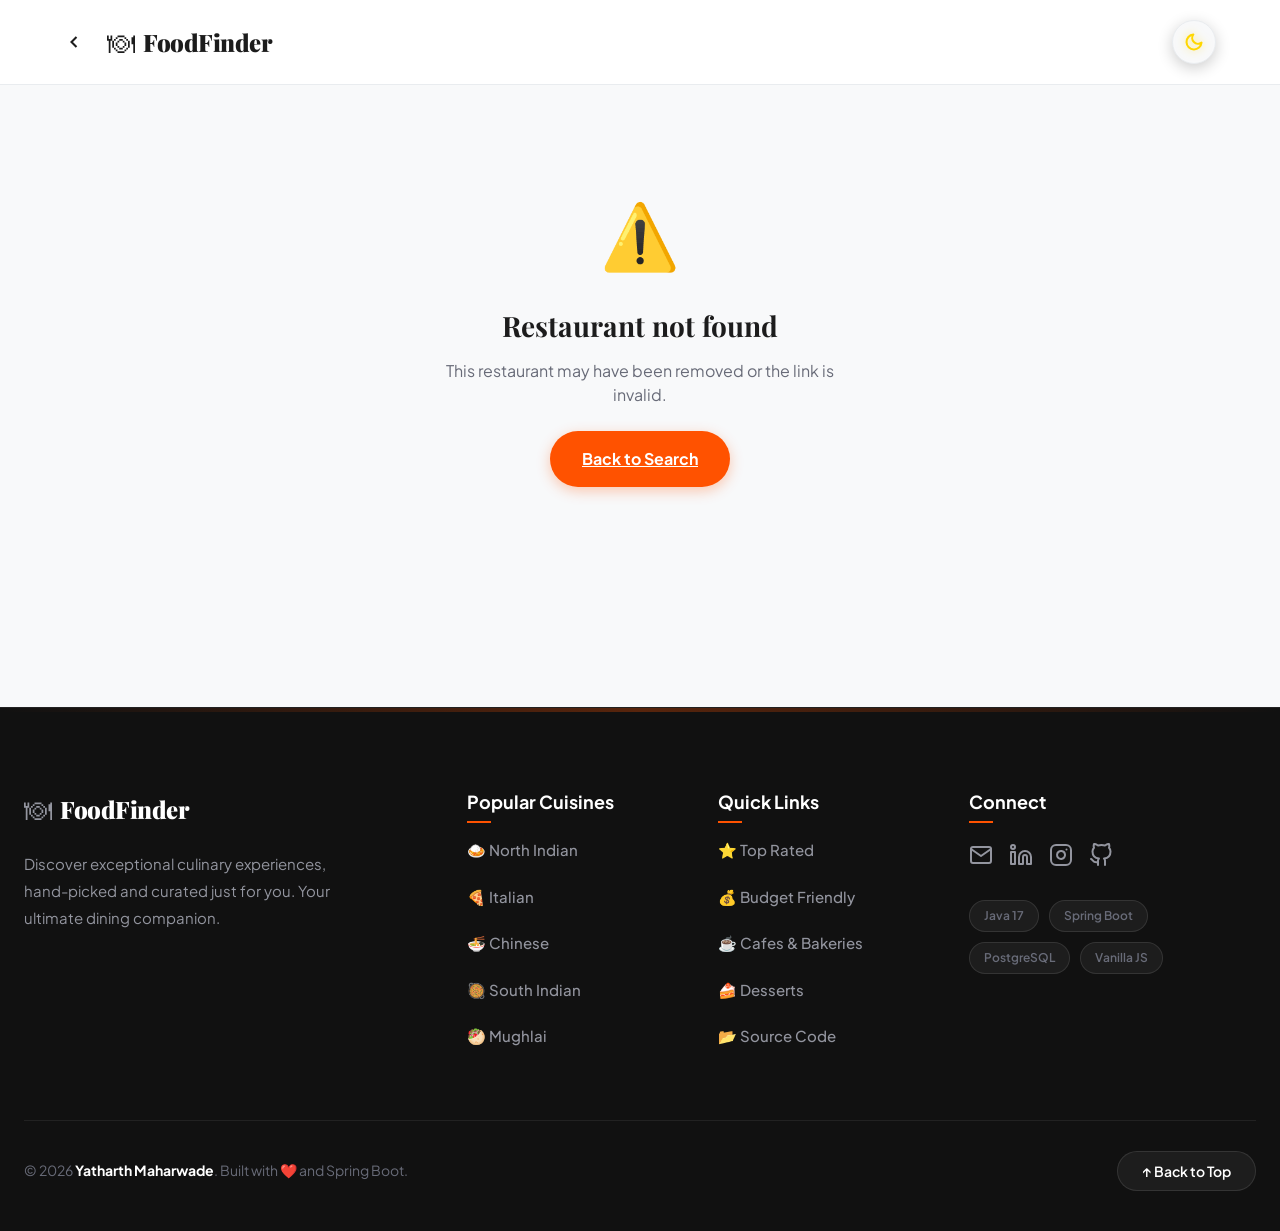
==== commit 89921fdf: "chore: finalize UI polish and fix details page crash" ====
--- a/backend/src/main/resources/static/details.html
+++ b/backend/src/main/resources/static/details.html
@@ -7,25 +7,24 @@
     <link rel="icon" type="image/svg+xml" href="data:image/svg+xml,<svg xmlns='http://www.w3.org/2000/svg' viewBox='0 0 100 100'><text y='.9em' font-size='90'>🍽</text></svg>">
     <link rel="preconnect" href="https://fonts.googleapis.com">
     <link rel="preconnect" href="https://fonts.gstatic.com" crossorigin>
-    <link href="https://fonts.googleapis.com/css2?family=Playfair+Display:wght@400;700;900&family=DM+Sans:ital,opsz,wght@0,9..40,300;0,9..40,400;0,9..40,500;1,9..40,300&display=swap" rel="stylesheet">
-    <link rel="stylesheet" href="styles.css?v=2">
+    <link href="https://fonts.googleapis.com/css2?family=Playfair+Display:wght@700;900&family=Plus+Jakarta+Sans:wght@400;500;600;700;800&display=swap" rel="stylesheet">
+    <link rel="stylesheet" href="styles.css?v=3">
 </head>
 <body class="details-page">
 
-<nav class="navbar navbar-detail">
-    <a href="index.html" class="nav-back">
-        <svg viewBox="0 0 24 24" fill="none" stroke="currentColor" stroke-width="2.5"><polyline points="15,18 9,12 15,6"/></svg>
-        Back to Search
-    </a>
-    <div style="display:flex;align-items:center;gap:12px;">
+<nav class="navbar">
+    <div class="nav-brand">
+        <a href="index.html" class="nav-back" style="margin-right: 15px; color: inherit; text-decoration: none;">
+            <svg viewBox="0 0 24 24" fill="none" stroke="currentColor" stroke-width="2.5" style="width:20px; height:20px;"><polyline points="15,18 9,12 15,6"/></svg>
+        </a>
+        <span class="nav-logo">🍽</span>
+        <span class="nav-name">FoodFinder</span>
+    </div>
+    <div class="nav-actions">
         <button class="btn-theme-toggle" id="theme-toggle" aria-label="Toggle dark mode">
             <svg class="icon-moon" viewBox="0 0 24 24" fill="none" stroke="currentColor" stroke-width="2" stroke-linecap="round" stroke-linejoin="round"><path d="M21 12.79A9 9 0 1 1 11.21 3 7 7 0 0 0 21 12.79z"></path></svg>
             <svg class="icon-sun" viewBox="0 0 24 24" fill="none" stroke="currentColor" stroke-width="2" stroke-linecap="round" stroke-linejoin="round"><circle cx="12" cy="12" r="5"/><line x1="12" y1="1" x2="12" y2="3"/><line x1="12" y1="21" x2="12" y2="23"/><line x1="4.22" y1="4.22" x2="5.64" y2="5.64"/><line x1="18.36" y1="18.36" x2="19.78" y2="19.78"/><line x1="1" y1="12" x2="3" y2="12"/><line x1="21" y1="12" x2="23" y2="12"/><line x1="4.22" y1="19.78" x2="5.64" y2="18.36"/><line x1="18.36" y1="5.64" x2="19.78" y2="4.22"/></svg>
         </button>
-        <div class="nav-brand">
-            <span class="nav-logo">🍽</span>
-            <span class="nav-name">FoodFinder</span>
-        </div>
     </div>
 </nav>
 
